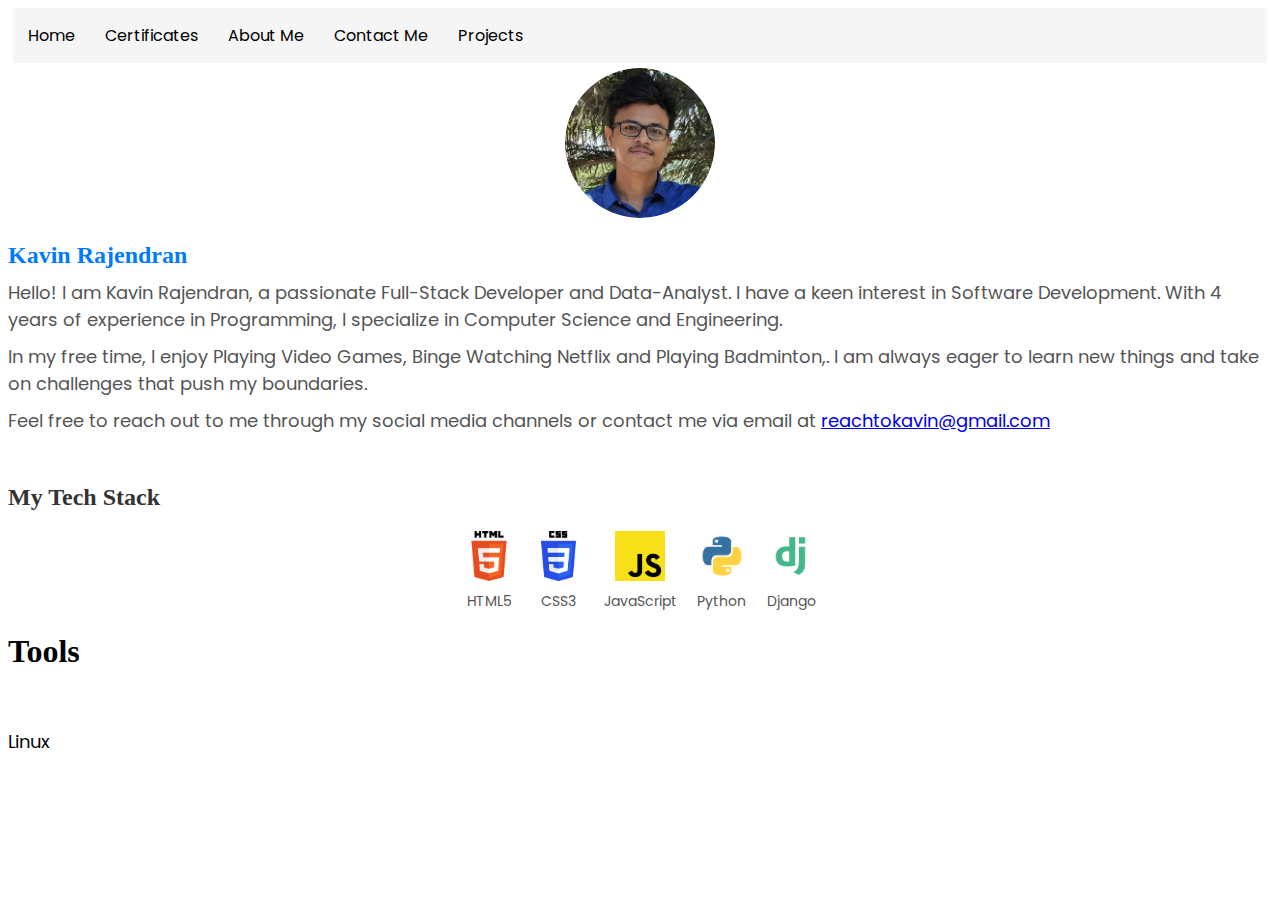
==== about.html @ d9a2054f "worked on contact me, about me, certificates page" ====
<!DOCTYPE html>
<html lang="en">
<head>
    <meta charset="UTF-8">
    <meta name="viewport" content="width=device-width, initial-scale=1.0">
    <title>About Me</title>
    <link rel="stylesheet" href="./about.css">
</head>
<body>
    <div class="navbar">
        <navbar>
            <ul>
            <li><a href="index.html">Home</a></li>
            <li><a href="certificate.html">Certificates</a></li>
            <li><a href="about.html">About Me</a></li>
            <li><a href="contact.html">Contact Me</a></li>
            <li><a href="project.html">Projects</a></li>
            </ul>
        </navbar>
    </div>
    <div class="content">
        <div class="profile-image">
            <img src="./images/profile.png" alt="Kavin Rajendran">
        </div>
        <div class="profile-details">
            <h2>Kavin Rajendran</h2>
            <p>Hello! I am Kavin Rajendran, a passionate Full-Stack Developer and Data-Analyst. I have a keen interest in Software Development. With 4 years of experience in Programming, I specialize in Computer Science and Engineering.</p>
            <p>In my free time, I enjoy Playing Video Games, Binge Watching Netflix and Playing Badminton,. I am always eager to learn new things and take on challenges that push my boundaries.</p>
            <p>Feel free to reach out to me through my social media channels or contact me via email at <a href="mailto:reachtokavin@gmail.com">reachtokavin@gmail.com</a></p>
        </div>
    </div>
    
    <div class="tech-stack">
        <h2>My Tech Stack</h2>
        <div class="tech-icons">
            <div class="tech-item">
                <img src="./images/html5.png" >
                <p>HTML5</p>
            </div>
            <div class="tech-item">
                <img src="./images/css.png" alt="CSS3">
                <p>CSS3</p>
            </div>
            <div class="tech-item">
                <img src="./images/javascript.png" alt="JavaScript">
                <p>JavaScript</p>
            </div>
            <div class="tech-item">
                <img src="./images/python.png" alt="Python">
                <p>Python</p>
            </div>
            <div class="tech-item">
                <img src="./images/django.webp" alt="Django">
                <p>Django</p>
            </div>
            <!-- Add more tech items as needed -->
            
        </div>
        <h1>Tools</h1>
        <div class="tools">
            <img src="" >
                <p>Linux</p>
        </div>
    </div>
</body>
</html>
---- about.css ----
@import url("https://fonts.googleapis.com/css2?family=Poppins:wght@300;400;500;600&display=swap");
@import url('https://fonts.googleapis.com/css2?family=Roboto+Mono:ital,wght@0,100..700;1,100..700&display=swap');


.navbar{
    margin: 5px;
    font-family: "Poppins", sans-serif;
}
.navbar ul{
    list-style-type: none;
    background-color: whitesmoke;
    text-decoration: none;
    padding: 0px;
    margin: 0px;
    justify-content: space-around;
    overflow: hidden;
}
.navbar a{
    color: black;
    text-decoration: none;
    display: block;
    text-align: center;
    padding: 15px;
}
.navbar a:hover{
    background-color: #1ddde8;
}
.navbar li{
    float: left
    
}



.container {
    background: #fff;
    box-shadow: 0 4px 8px rgba(0, 0, 0, 0.1);
    border-radius: 8px;
    padding: 20px;
    max-width: 600px;
    width: 90%;
    text-align: center;
}

header h1 {
    margin: 0 0 20px 0;
    color: #333;
}

.content {
    display: flex;
    flex-direction: column;
    align-items: center;
}

.profile-image img {
    width: 150px;
    height: 150px;
    border-radius: 50%;
    object-fit: cover;
    margin-bottom: 20px;
}

.profile-details h2 {
    margin: 0;
    color: #007bff;
}

.profile-details p {
    color: #555;
    margin: 10px 0;
}

.about-me{
    background-color: #1ddde8;
    color: white;
    display: flex;
    justify-content: center;
}

p{
    font-size: large;
    font-family: "Poppins", sans-serif;
}

.tech-stack {
    margin-top: 40px;
}

.tech-stack h2 {
    color: #333;
}

.tech-icons {
    display: flex;
    flex-wrap: wrap;
    justify-content: center;
    gap: 20px;
    margin-top: 20px;
}

.tech-item {
    display: flex;
    flex-direction: column;
    align-items: center;
    max-width: 100px;
}

.tech-item img {
    width: 50px;
    height: 50px;
    object-fit: contain;
    margin-bottom: 10px;
}

.tech-item p {
    margin: 0;
    font-size: 14px;
    color: #555;
}

.tools img{
    width: 100px;
}
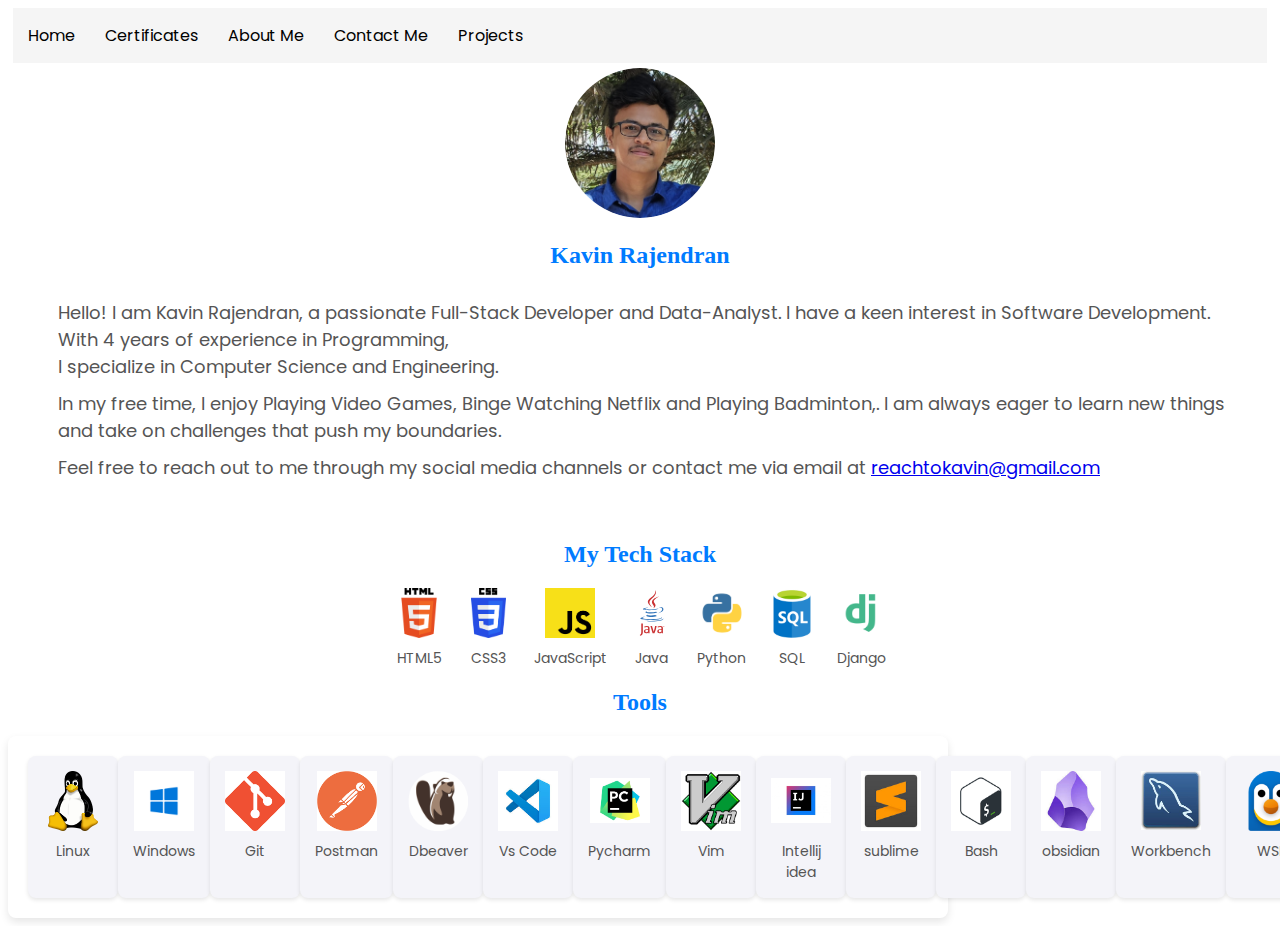
==== commit 2de38a16: "added tools and corrected some colors" ====
--- a/about.html
+++ b/about.html
@@ -23,11 +23,13 @@
             <img src="./images/profile.png" alt="Kavin Rajendran">
         </div>
         <div class="profile-details">
-            <h2>Kavin Rajendran</h2>
-            <p>Hello! I am Kavin Rajendran, a passionate Full-Stack Developer and Data-Analyst. I have a keen interest in Software Development. With 4 years of experience in Programming, I specialize in Computer Science and Engineering.</p>
+            <h2 style="display: flex; justify-content: center;">Kavin Rajendran</h2>
+            <div class="description">
+            <p>Hello! I am Kavin Rajendran, a passionate Full-Stack Developer and Data-Analyst. I have a keen interest in Software Development. With 4 years of experience in Programming, <br>I specialize in Computer Science and Engineering.</p>
             <p>In my free time, I enjoy Playing Video Games, Binge Watching Netflix and Playing Badminton,. I am always eager to learn new things and take on challenges that push my boundaries.</p>
             <p>Feel free to reach out to me through my social media channels or contact me via email at <a href="mailto:reachtokavin@gmail.com">reachtokavin@gmail.com</a></p>
         </div>
+    </div>
     </div>
     
     <div class="tech-stack">
@@ -46,8 +48,16 @@
                 <p>JavaScript</p>
             </div>
             <div class="tech-item">
+                <img src="./images/java.svg" alt="Django">
+                <p>Java</p>
+            </div>
+            <div class="tech-item">
                 <img src="./images/python.png" alt="Python">
                 <p>Python</p>
+            </div>
+            <div class="tech-item">
+                <img src="./images/sql.jpg" alt="Django">
+                <p>SQL</p>
             </div>
             <div class="tech-item">
                 <img src="./images/django.webp" alt="Django">
@@ -56,11 +66,84 @@
             <!-- Add more tech items as needed -->
             
         </div>
-        <h1>Tools</h1>
+        <h2 style="display: flex; justify-content: center; color: #007bff;">Tools</h2>
+        <div class="container">
         <div class="tools">
-            <img src="" >
+            <img src="./images/linux.png" >
                 <p>Linux</p>
         </div>
+        <div class="tools">
+            <img src="./images/windows.webp" >
+                <p>Windows</p>
+        </div>
+        <div class="tools">
+            <img src="./images/git.png" >
+                <p>Git</p>
+        </div>
+        <div class="tools">
+            <img src="./images/postman.png" >
+                <p>Postman</p>
+        </div>
+        <div class="tools">
+            <img src="./images/dbeaver.png" >
+                <p>Dbeaver</p>
+        </div>
+        <div class="tools">
+            <img src="./images/vscode.jpg" >
+                <p>Vs Code</p>
+        </div>
+        <div class="tools">
+            <img src="./images/pycharm.webp" >
+                <p>Pycharm</p>
+        </div>
+        <div class="tools">
+            <img src="./images/vim.png" >
+                <p>Vim</p>
+        </div>
+        <div class="tools">
+            <img src="./images/idea.jpg" >
+                <p>Intellij idea</p>
+        </div>
+        <div class="tools">
+            <img src="./images/sublime.jpg" >
+                <p>sublime</p>
+        </div>
+        <div class="tools">
+            <img src="./images/bash.png" >
+                <p>Bash</p>
+        </div>
+        
+        <div class="tools">
+            <img src="./images/obsidian.jpg" >
+                <p>obsidian</p>
+        </div>
+       
+        <div class="tools">
+            <img src="./images/workbench.jpg" >
+                <p>Workbench</p>
+        </div>
+        <div class="tools">
+            <img src="./images/wsl.png" >
+                <p>WSL</p>
+        </div>
+        <div class="tools">
+            <img src="./images/excel.png" width="100px" >
+                <p>Excel</p>
+        </div>
+        <div class="tools">
+            <img src="./images/pandas.png" width="100px" >
+                <p>Pandas</p>
+        </div>
+        <div class="tools">
+            <img src="./images/mongo.svg" width="100px" >
+                <p>Mongo DB</p>
+        </div>
+        <div class="tools">
+            <img src="./images/bi.png" width="100px" >
+                <p>Power BI</p>
+        </div>
+        
+    </div>
     </div>
 </body>
 </html>--- a/about.css
+++ b/about.css
@@ -84,7 +84,7 @@
 }
 
 .tech-stack {
-    margin-top: 40px;
+    margin-top: 30px;
 }
 
 .tech-stack h2 {
@@ -121,4 +121,59 @@
 
 .tools img{
     width: 100px;
+}
+.container {
+    display: flex;
+    background: #fff;
+    box-shadow: 0 4px 8px rgba(0, 0, 0, 0.1);
+    border-radius: 8px;
+    padding: 20px;
+    max-width: 900px;
+    width: 90%;
+    text-align: center;
+}
+.tools {
+    display: flex;
+    flex-direction: column;
+    align-items: center;
+    width: 120px;
+    text-align: center;
+    background: #f4f4f9;
+    padding: 15px;
+    border-radius: 8px;
+    box-shadow: 0 2px 4px rgba(0, 0, 0, 0.1);
+    transition: transform 0.2s, box-shadow 0.2s;
+}
+
+.tools img {
+    width: 60px;
+    height: 60px;
+    object-fit: contain;
+    margin-bottom: 10px;
+}
+
+.tools p {
+    margin: 0;
+    font-size: 14px;
+    color: #555;
+}
+
+.tools:hover {
+    transform: translateY(-5px);
+    box-shadow: 0 4px 8px rgba(0, 0, 0, 0.2);
+}
+
+.tech-stack h2{
+    display: flex;
+    justify-content: center;
+    color: #007bff;
+}
+.tools h1{
+    display: flex;
+    justify-content: center;
+}
+.description{
+    display: block;
+    margin-left: 30px;
+    padding: 20px;
 }